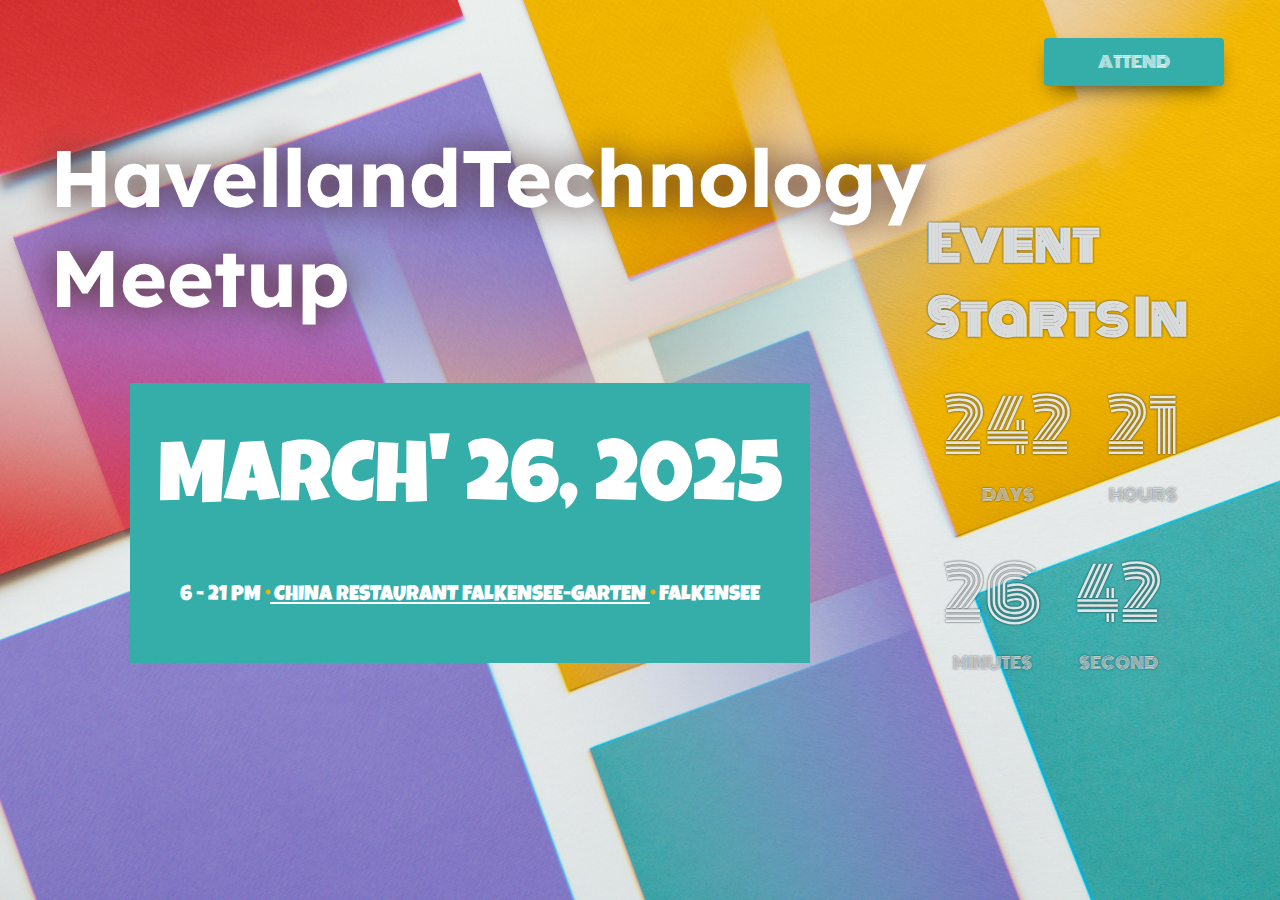
==== index.html @ 914df5c4 "resonpos and web design" ====
<!DOCTYPE html>
<html lang="en">
<head>
    <meta charset="UTF-8">
    <title>Title</title>
   <!-- <script src="https://unpkg.com/@tailwindcss/browser@4"></script> !-->
    <link rel="stylesheet" href="css/style.css">
    <link rel="preconnect" href="https://fonts.googleapis.com">
    <link rel="preconnect" href="https://fonts.gstatic.com" crossorigin>
    <link href="https://fonts.googleapis.com/css2?family=Lexend:wght@100..900&family=Luckiest+Guy&family=Monoton&display=swap" rel="stylesheet">
</head>
<body>
<section class="main">

    <nav class="header-navbar">
        <div class="nav-button">
            <button class="button"><span>Attend</span></button>
        </div>
    </nav>

    <div id="header-main">
        <div class="title">
            <h1>HavellandTechnology Meetup</h1>
        </div>

        <div class="countdown">
                <h1 id="headline">Event Starts In</h1>
            <div id="countdown">
                <ul>
                    <li><span id="days"></span>Days</li>
                    <li><span id="hours"></span>Hours</li>
                    <li><span id="minutes"></span>Minutes</li>
                    <li><span id="seconds"></span>Second</li>
                </ul>
            </div>
        </div>
    </div>
    <div class="slogan-top">
        <p> March' 26, 2025</p>
        <p>6 - 21 pm <span style="color:#ecb20c">•</span><a href="https://falkensee-garten.de/"> China Restaurant Falkensee-Garten </a>
            <span style="color:#ecb20c">•</span> Falkensee</p>
    </div>
</section>
<script src="index.js"></script>
</body>
</html>
---- css/style.css ----
*{
    margin: 0;
    padding: 0;
    box-sizing: border-box;

}
.main{
    width: 100%;
    height: 100vh;
    background-image: url('../img/form.jpg');
    background-size: cover;
    background-repeat: no-repeat;
    background-position: center;

}
.header-navbar{
    display: flex;
    justify-content: flex-end;
    align-items: center;
    padding: 2px 10px 0px 10px;
    color: white
}

.nav-button{
    padding-right: 10px;
}

.button {
    border-radius: 4px;
    text-align: center;
    width: 180px;
    transition: all 0.5s;
    cursor: pointer;
    margin: 36px;
    box-shadow: 0 10px 20px -8px rgba(0, 0, 0,.7);
    position: relative;
    display: inline-flex;
    align-items: center;
    justify-content: center;
    padding: 12px 24px;
    font-size: 16px;
    color: white;
    background: #35aea9;
    border: none;
    overflow: hidden;
    text-transform: uppercase;
    font-family: "Monoton", sans-serif;
    font-weight: 400;
    font-style: normal;
}

.button:after {
    content: '»';
    position: absolute;
    opacity: 0;
    top: 12px;
    right: -20px;
    transition: 0.5s;
}

.button:hover{
    padding-right: 24px;
    padding-left:8px;
}

.button:hover:after {
    opacity: 1;
    right: 30px;
}
.container{

    display: flex;
    justify-content: center;
    align-items: center;
    flex-direction: column;
    padding: 20px 50px 20px 50px;
}

#header-main{
    display: flex;
    justify-content: space-between;
    align-items: flex-start;
    padding: 5px 50px 5px 50px;
}

.main-slogan{
    display: flex;
    justify-content: space-between;
    align-items: flex-start;
    flex-direction: row;
    padding: 20px 50px 20px 50px;

}
.title{
    color: white;
    text-shadow: 0px 0px 33px #4e2e2a;
    font-family: "Lexend", sans-serif;
    font-optical-sizing: auto;
    font-weight: 400;
    font-style: normal;
    font-size: 2.5em;
    flex-basis: 60%;  /* Každý prvek zabere 50 % šířky */
    flex-grow: 0;

}

.slogan-top{
    width: 680px;
    height: 280px;
    background: #35aea9;
    /*background-color: #d6ada7; #eaae00; #40a8aa, #d73a3a,#7aa5e6, #c64e7f;#b1b8cf;rgb(177,184,207), #d9a070,#35aea9*/
    color:white;
    text-transform: uppercase;
    font-family: "Luckiest Guy", cursive;
    font-weight: 400;
    font-style: normal;
    position: absolute;
    top: 383px;
    left: 130px;
    z-index: 1;
    display: flex;
    justify-content: space-evenly;
    align-items: center;
    flex-direction: column;
}
.slogan-top p:nth-child(1){
    text-align: center;
    font-size: 5.4em;

}
.slogan-top p:nth-child(2){
   font-size: 1.3em;
}
.slogan-top p:nth-child(2) a{
    color:white;
}
.slogan-top p:nth-child(2) a:hover{
 color:#c64e7f;
}

.container h1{
    font-size: 3em;
    line-height: 1px;
}

.countdown{
    text-shadow: 0px 0px 2px #0d1b21;
    color: rgba(255, 255, 255, 0.87);
    font-family: "Monoton", sans-serif;
    font-weight: 400;
    font-style: normal;
    flex-basis: 40%;  /* Každý prvek zabere 40 % šířky */
    flex-grow: 0;
    display: flex;
    justify-content: center;
    align-items: center;
    flex-direction: column;
    font-size: 1rem;
    padding-top: 80px;
}
#headline{
    font-size: 3em;
    color: rgba(255, 255, 255, 0.87);
    text-shadow: 0px 0px 2px #0d1b21;
}

li {
    text-align: center;
    display: inline-block;
    font-size: 1em;
    list-style-type: none;
    padding: 1em;
    text-transform: uppercase;
}
li span {
    text-align: center;
    display: block;
    font-size: 4.5rem;
}

@media all and (max-width: 768px) {
    h1 {
        font-size: calc(1.5rem * var(--smaller));
    }
    li {
        font-size: calc(1.125rem * var(--smaller));
    }
    li span {
        font-size: calc(3.375rem * var(--smaller));
    }
}

@media (max-width: 991px) {
    .title{

        font-size: 3.2em ;
    }
    #header-main{
        display: flex;
        justify-content: center;
        align-items: center;
        flex-direction: column;
    }
    .slogan-top{
        top:700px;
        width:750px;
    }
    .slogan-top p:nth-child(2){
        font-size: 1.6em;
    }
    .button{
        width: 300px;
        height: 80px;
        font-size: 24px;
    }
    .button:after {
        top: 18px;
    }


}
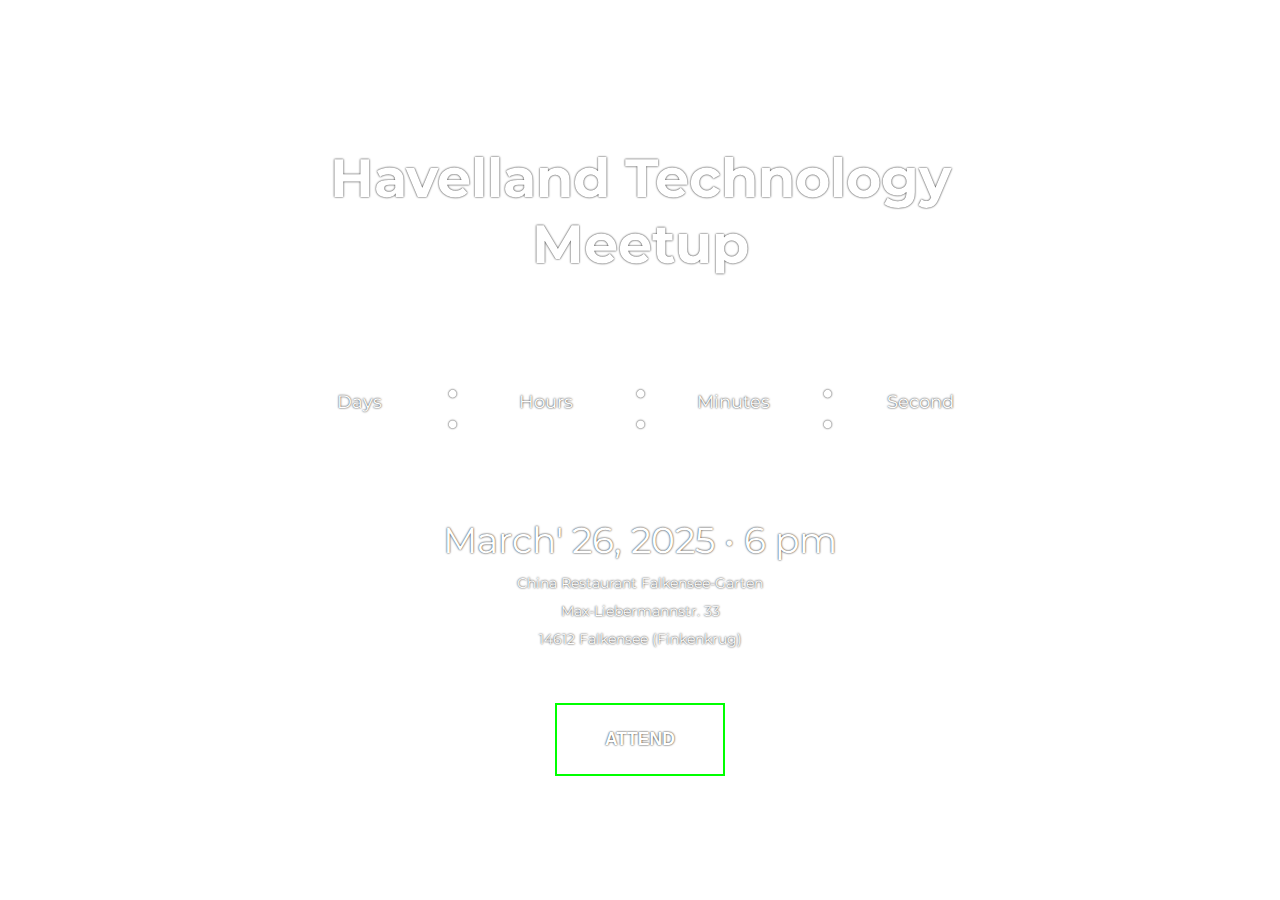
==== commit aebbfd92: "will be working" ====
--- a/index.html
+++ b/index.html
@@ -2,45 +2,37 @@
 <html lang="en">
 <head>
     <meta charset="UTF-8">
-    <title>Title</title>
-   <!-- <script src="https://unpkg.com/@tailwindcss/browser@4"></script> !-->
     <link rel="stylesheet" href="css/style.css">
+    <title>HVLTech</title>
     <link rel="preconnect" href="https://fonts.googleapis.com">
     <link rel="preconnect" href="https://fonts.gstatic.com" crossorigin>
-    <link href="https://fonts.googleapis.com/css2?family=Lexend:wght@100..900&family=Luckiest+Guy&family=Monoton&display=swap" rel="stylesheet">
+    <link href="https://fonts.googleapis.com/css2?family=Lexend:wght@100..900&family=Luckiest+Guy&family=Monoton&family=Montserrat:ital,wght@0,100..900;1,100..900&display=swap" rel="stylesheet">
 </head>
 <body>
-<section class="main">
+<div class="main-container">
+    <h1>Havelland Technology<br>Meetup</h1>
+    <div class="countdown-container" id="countdown">
+        <ul>
+            <li><span id="days"></span>Days</li>
+            <li><span>:</span></li>
+            <li><span id="hours"></span>Hours</li>
+            <li><span>:</span></li>
+            <li><span id="minutes"></span>Minutes</li>
+            <li><span>:</span></li>
+            <li><span id="seconds"></span>Second</li>
+        </ul>
+    </div>
+    <div class="date-conatiner">
+        <p>March' 26, 2025 • 6 pm</p>
+        <p><span>China Restaurant Falkensee-Garten<br>Max-Liebermannstr. 33<br>14612 Falkensee (Finkenkrug)</span></p>
+    </div>
 
-    <nav class="header-navbar">
-        <div class="nav-button">
-            <button class="button"><span>Attend</span></button>
-        </div>
-    </nav>
+    <button class="btn matrix">
+        <span>ATTEND</span>
+        <div class="code-rain"></div>
+    </button>
+</div>
 
-    <div id="header-main">
-        <div class="title">
-            <h1>HavellandTechnology Meetup</h1>
-        </div>
-
-        <div class="countdown">
-                <h1 id="headline">Event Starts In</h1>
-            <div id="countdown">
-                <ul>
-                    <li><span id="days"></span>Days</li>
-                    <li><span id="hours"></span>Hours</li>
-                    <li><span id="minutes"></span>Minutes</li>
-                    <li><span id="seconds"></span>Second</li>
-                </ul>
-            </div>
-        </div>
-    </div>
-    <div class="slogan-top">
-        <p> March' 26, 2025</p>
-        <p>6 - 21 pm <span style="color:#ecb20c">•</span><a href="https://falkensee-garten.de/"> China Restaurant Falkensee-Garten </a>
-            <span style="color:#ecb20c">•</span> Falkensee</p>
-    </div>
-</section>
-<script src="index.js"></script>
+<script src="Javascript/index.js"></script>
 </body>
 </html>--- a/css/style.css
+++ b/css/style.css
@@ -1,222 +1,173 @@
-
 *{
     margin: 0;
     padding: 0;
     box-sizing: border-box;
-
 }
-.main{
+html, body {
+    width: 100%;
+    height: 100%;
+}
+body{
+    background-image: url("../image/erde.jpg");
+    /*background:black;*/
+    background-position: center;
+    background-size: cover;
+    background-repeat: no-repeat;
     width: 100%;
     height: 100vh;
-    background-image: url('../img/form.jpg');
-    background-size: cover;
-    background-repeat: no-repeat;
-    background-position: center;
-
-}
-.header-navbar{
+    color: rgb(255, 255, 255);
+    text-shadow: 0 0 2px black;
+    font-size: 18px;
     display: flex;
-    justify-content: flex-end;
+    justify-content: center;
     align-items: center;
-    padding: 2px 10px 0px 10px;
-    color: white
 }
 
-.nav-button{
-    padding-right: 10px;
-}
-
-.button {
-    border-radius: 4px;
-    text-align: center;
-    width: 180px;
-    transition: all 0.5s;
-    cursor: pointer;
-    margin: 36px;
-    box-shadow: 0 10px 20px -8px rgba(0, 0, 0,.7);
-    position: relative;
-    display: inline-flex;
+.main-container{
+    display: flex;
+    justify-content: center;
     align-items: center;
-    justify-content: center;
-    padding: 12px 24px;
-    font-size: 16px;
-    color: white;
-    background: #35aea9;
-    border: none;
-    overflow: hidden;
-    text-transform: uppercase;
-    font-family: "Monoton", sans-serif;
+    flex-direction: column;
+    width: 100%;
+    height: 100%;
+    font-family: "Montserrat", sans-serif;
+    font-optical-sizing: auto;
     font-weight: 400;
     font-style: normal;
 }
 
-.button:after {
-    content: '»';
-    position: absolute;
-    opacity: 0;
-    top: 12px;
-    right: -20px;
-    transition: 0.5s;
+h1{
+    font-size: 3em;
+    padding: 20px 40px 50px 40px;
+    text-align: center;
 }
 
-.button:hover{
-    padding-right: 24px;
-    padding-left:8px;
+.countdown-container{
+    display: flex;
+    justify-content: center;
+    align-items: center;
+    border: solid 1px rgb(255, 255, 255);
+    padding: 30px 67px;
 }
-
-.button:hover:after {
-    opacity: 1;
-    right: 30px;
+ul {
+    list-style: none;
+    display: flex;
+    justify-content: center;
+    align-items: center;
+    flex-direction: row;
 }
-.container{
-
+ul li {
     display: flex;
     justify-content: center;
     align-items: center;
     flex-direction: column;
-    padding: 20px 50px 20px 50px;
+}
+ul li span {
+    font-size: 4em;
+    min-width: 1.3em;
+    text-align: center;
 }
 
-#header-main{
-    display: flex;
-    justify-content: space-between;
-    align-items: flex-start;
-    padding: 5px 50px 5px 50px;
+ul li span:nth-child(even) {
+
+}
+.date-conatiner{
+    text-align: center;
+    font-size: 1em;
+    padding: 50px;
+    line-height: 1.5em;
+}
+.date-conatiner p span{
+    font-size:0.8em
 }
 
-.main-slogan{
-    display: flex;
-    justify-content: space-between;
-    align-items: flex-start;
-    flex-direction: row;
-    padding: 20px 50px 20px 50px;
+.date-conatiner p:nth-child(1){
+    font-size: 2em;
+    padding-bottom: 15px ;
+}
 
+.btn {
+    position: relative;
+    padding: 1.5rem 3rem;
+    font-size: 1.1rem;
+    font-weight: 600;
+    color: #fff;
+    text-shadow: 0 0 2px black;
+    background: none;
+    border: none;
+    cursor: pointer;
+    overflow: hidden;
+    transition: all 0.4s ease;
 }
-.title{
+
+.matrix {
+    background: transparent;
+    border: 2px solid #0f0;
     color: white;
-    text-shadow: 0px 0px 33px #4e2e2a;
-    font-family: "Lexend", sans-serif;
-    font-optical-sizing: auto;
-    font-weight: 400;
-    font-style: normal;
-    font-size: 2.5em;
-    flex-basis: 60%;  /* Každý prvek zabere 50 % šířky */
-    flex-grow: 0;
+}
+
+.code-rain {
+    position: absolute;
+    inset: 0;
+    background: linear-gradient(
+            180deg,
+            rgba(0, 255, 0, 0) 0%,
+            rgba(0, 255, 0, 0.2) 50%,
+            rgba(0, 255, 0, 0) 100%
+    );
+    opacity: 0;
+    transition: 0.3s;
+}
+.matrix:hover{
+    border: 2px solid #0f0;
 
 }
 
-.slogan-top{
-    width: 680px;
-    height: 280px;
-    background: #35aea9;
-    /*background-color: #d6ada7; #eaae00; #40a8aa, #d73a3a,#7aa5e6, #c64e7f;#b1b8cf;rgb(177,184,207), #d9a070,#35aea9*/
-    color:white;
-    text-transform: uppercase;
-    font-family: "Luckiest Guy", cursive;
-    font-weight: 400;
-    font-style: normal;
-    position: absolute;
-    top: 383px;
-    left: 130px;
-    z-index: 1;
-    display: flex;
-    justify-content: space-evenly;
-    align-items: center;
-    flex-direction: column;
-}
-.slogan-top p:nth-child(1){
-    text-align: center;
-    font-size: 5.4em;
+.matrix:hover .code-rain {
+    opacity: 1;
+    animation: rain 2s linear infinite;
 
 }
-.slogan-top p:nth-child(2){
-   font-size: 1.3em;
-}
-.slogan-top p:nth-child(2) a{
-    color:white;
-}
-.slogan-top p:nth-child(2) a:hover{
- color:#c64e7f;
-}
 
-.container h1{
-    font-size: 3em;
-    line-height: 1px;
-}
+@keyframes rain {
+    0% {
+        transform: translateY(-100%);
 
-.countdown{
-    text-shadow: 0px 0px 2px #0d1b21;
-    color: rgba(255, 255, 255, 0.87);
-    font-family: "Monoton", sans-serif;
-    font-weight: 400;
-    font-style: normal;
-    flex-basis: 40%;  /* Každý prvek zabere 40 % šířky */
-    flex-grow: 0;
-    display: flex;
-    justify-content: center;
-    align-items: center;
-    flex-direction: column;
-    font-size: 1rem;
-    padding-top: 80px;
-}
-#headline{
-    font-size: 3em;
-    color: rgba(255, 255, 255, 0.87);
-    text-shadow: 0px 0px 2px #0d1b21;
-}
+    }
+    100% { transform: translateY(100%);
 
-li {
-    text-align: center;
-    display: inline-block;
-    font-size: 1em;
-    list-style-type: none;
-    padding: 1em;
-    text-transform: uppercase;
-}
-li span {
-    text-align: center;
-    display: block;
-    font-size: 4.5rem;
-}
-
-@media all and (max-width: 768px) {
-    h1 {
-        font-size: calc(1.5rem * var(--smaller));
-    }
-    li {
-        font-size: calc(1.125rem * var(--smaller));
-    }
-    li span {
-        font-size: calc(3.375rem * var(--smaller));
     }
 }
 
-@media (max-width: 991px) {
-    .title{
+@media (max-width: 767px){
+    body{
+        min-height: 100vh;
+    }
+    h1{
+        padding-top: 500px;
+    }
+    .main-container{
+        padding-top: 100px;
+        font-size: 2em;
+    }
+    .countdown-container{
+        padding: 30px 37px;
+    }
 
-        font-size: 3.2em ;
+    ul li span {
+        font-size: 2.5em;
+        min-width: 1em;
     }
-    #header-main{
-        display: flex;
+    .date-conatiner p:nth-child(1){
+        font-size: 1.3em;
+        padding-bottom: 15px ;
+    }
+    .btn {
+        padding: 4rem 10rem;
+        font-size: 1.8rem;
         justify-content: center;
         align-items: center;
-        flex-direction: column;
-    }
-    .slogan-top{
-        top:700px;
-        width:750px;
-    }
-    .slogan-top p:nth-child(2){
-        font-size: 1.6em;
-    }
-    .button{
-        width: 300px;
-        height: 80px;
-        font-size: 24px;
-    }
-    .button:after {
-        top: 18px;
+        display: flex;
     }
 
-
 }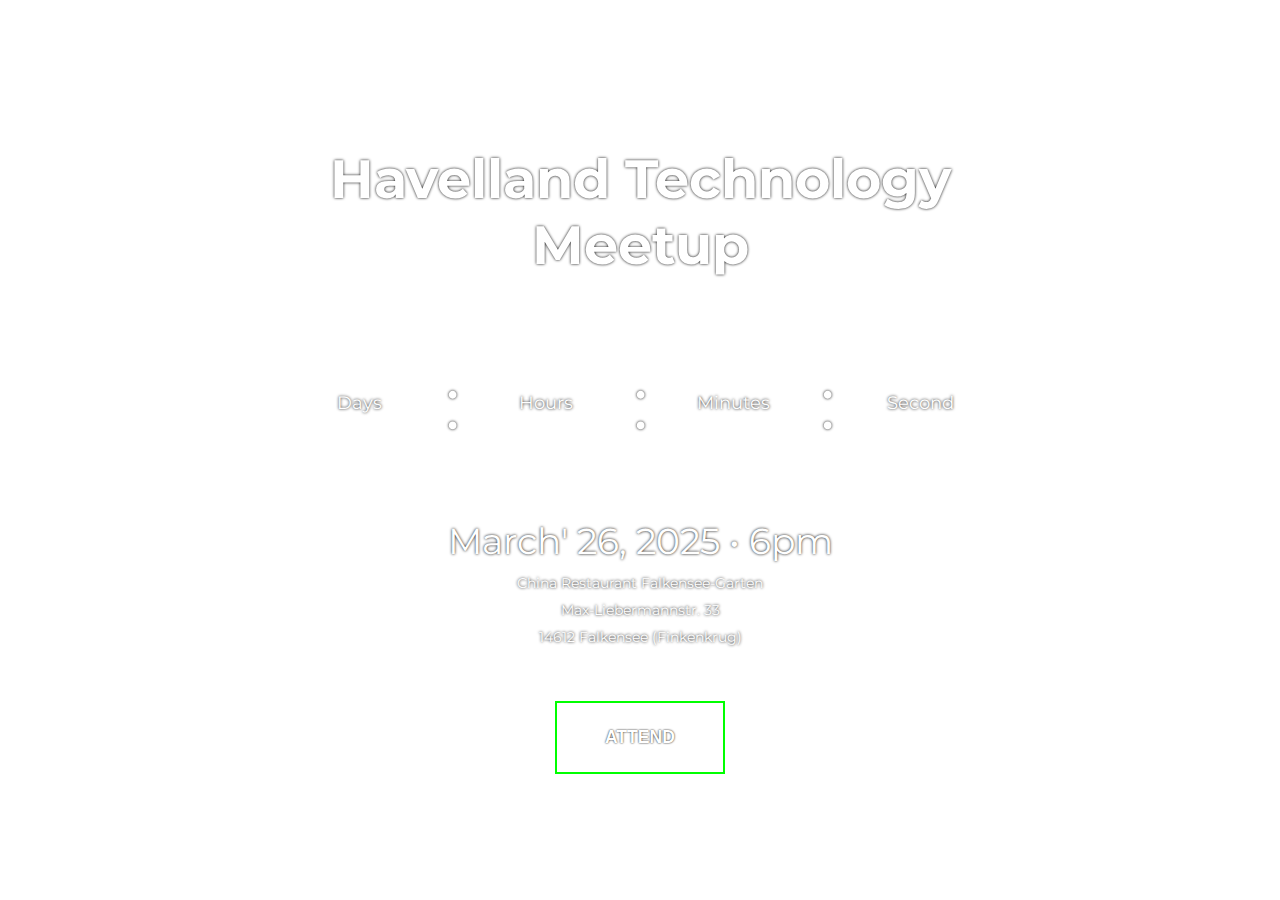
==== commit fabb9b13: "respons" ====
--- a/index.html
+++ b/index.html
@@ -2,7 +2,8 @@
 <html lang="en">
 <head>
     <meta charset="UTF-8">
-    <link rel="stylesheet" href="css/style.css">
+    <meta name="viewport" content="width=device-width, initial-scale=1.0">
+    <link rel="stylesheet" href="style.css">
     <title>HVLTech</title>
     <link rel="preconnect" href="https://fonts.googleapis.com">
     <link rel="preconnect" href="https://fonts.gstatic.com" crossorigin>
@@ -22,9 +23,9 @@
             <li><span id="seconds"></span>Second</li>
         </ul>
     </div>
-    <div class="date-conatiner">
-        <p>March' 26, 2025 • 6 pm</p>
-        <p><span>China Restaurant Falkensee-Garten<br>Max-Liebermannstr. 33<br>14612 Falkensee (Finkenkrug)</span></p>
+    <div class="date-container">
+        <p>March' 26, 2025 • 6pm</p>
+        <p>China Restaurant Falkensee-Garten<br>Max-Liebermannstr. 33<br>14612 Falkensee (Finkenkrug)</p>
     </div>
 
     <button class="btn matrix">
@@ -33,6 +34,6 @@
     </button>
 </div>
 
-<script src="Javascript/index.js"></script>
+<script src="index.js"></script>
 </body>
 </html>--- a/style.css
+++ b/style.css
@@ -0,0 +1,193 @@
+*{
+    margin: 0;
+    padding: 0;
+    box-sizing: border-box;
+}
+html, body {
+    width: 100%;
+    height: 100%;
+    overflow-x: hidden;
+}
+body{
+    background-image: url("erde.jpg");
+    /*background:black;*/
+    background-position: center;
+    background-size: cover;
+    background-repeat: no-repeat;
+    width: 100%;
+    height: 100vh;
+    color: rgb(255, 255, 255);
+    text-shadow: 0 0 3px black;
+    font-size: 18px;
+    display: flex;
+    justify-content: center;
+    align-items: center;
+}
+
+.main-container{
+    display: flex;
+    justify-content: center;
+    align-items: center;
+    flex-direction: column;
+    width: 100%;
+    height: 100%;
+    font-family: "Montserrat", sans-serif;
+    font-optical-sizing: auto;
+    font-weight: 400;
+    font-style: normal;
+}
+
+h1{
+    font-size: 3em;
+    padding: 20px 40px 50px 40px;
+    text-align: center;
+}
+
+.countdown-container{
+    display: flex;
+    justify-content: center;
+    align-items: center;
+    border: solid 1px rgb(255, 255, 255);
+    padding: 30px 67px;
+}
+ul {
+    list-style: none;
+    display: flex;
+    justify-content: center;
+    align-items: center;
+    flex-direction: row;
+}
+ul li {
+    display: flex;
+    justify-content: center;
+    align-items: center;
+    flex-direction: column;
+}
+ul li span {
+    font-size: 4em;
+    min-width: 1.3em;
+    text-align: center;
+}
+
+.date-container{
+    text-align: center;
+    font-size: 1em;
+    padding: 50px;
+    line-height: 1.5em;
+}
+.date-container p:nth-child(2){
+    font-size:0.8em
+}
+
+.date-container p:nth-child(1){
+    font-size: 2em;
+    padding-bottom: 15px ;
+}
+
+.btn {
+    position: relative;
+    padding: 1.5rem 3rem;
+    font-size: 1.1rem;
+    font-weight: 600;
+    color: #fff;
+    text-shadow: 0 0 2px black;
+    background: none;
+    border: none;
+    cursor: pointer;
+    overflow: hidden;
+    transition: all 0.4s ease;
+}
+
+.matrix {
+    background: transparent;
+    border: 2px solid #0f0;
+    color: white;
+}
+
+.code-rain {
+    position: absolute;
+    inset: 0;
+    background: linear-gradient(
+            180deg,
+            rgba(0, 255, 0, 0) 0%,
+            rgba(0, 255, 0, 0.2) 50%,
+            rgba(0, 255, 0, 0) 100%
+    );
+    opacity: 0;
+    transition: 0.3s;
+}
+.matrix:hover{
+    border: 2px solid #0f0;
+
+}
+
+.matrix:hover .code-rain {
+    opacity: 1;
+    animation: rain 2s linear infinite;
+
+}
+
+@keyframes rain {
+    0% {
+        transform: translateY(-100%);
+
+    }
+    100% { transform: translateY(100%);
+
+    }
+}
+@media (max-width: 991px){
+    .countdown-container{
+        padding: 20px 20px;
+    }
+}
+
+@media(max-width: 767px){
+
+    .countdown-container{
+        padding: 20px 20px;
+    }
+
+    ul li span {
+        font-size: 1.5em;
+        min-width: 1em;
+    }
+    .date-container p:nth-child(1){
+        font-size: 1.3em;
+        padding-bottom: 15px ;
+    }
+    .btn {
+        padding: 2rem 3rem;
+        font-size: 1.8rem;
+        justify-content: center;
+        align-items: center;
+        display: flex;
+    }
+
+}
+
+@media (max-width: 479px){
+    h1{
+        font-size: 2.5em;
+    }
+    .countdown-container{
+        padding: 10px 10px;
+
+    }
+    ul li span {
+        font-size: 2.3em;
+        min-width: 1.2em;
+
+    }
+    ul li {
+        font-size: 0.7em;
+        min-width: 1em;
+
+    }
+    .date-container p:nth-child(1){
+        font-size: 1.1em;
+    }
+    .date-container p:nth-child(2){
+        line-height: 1.5;
+    }
+}